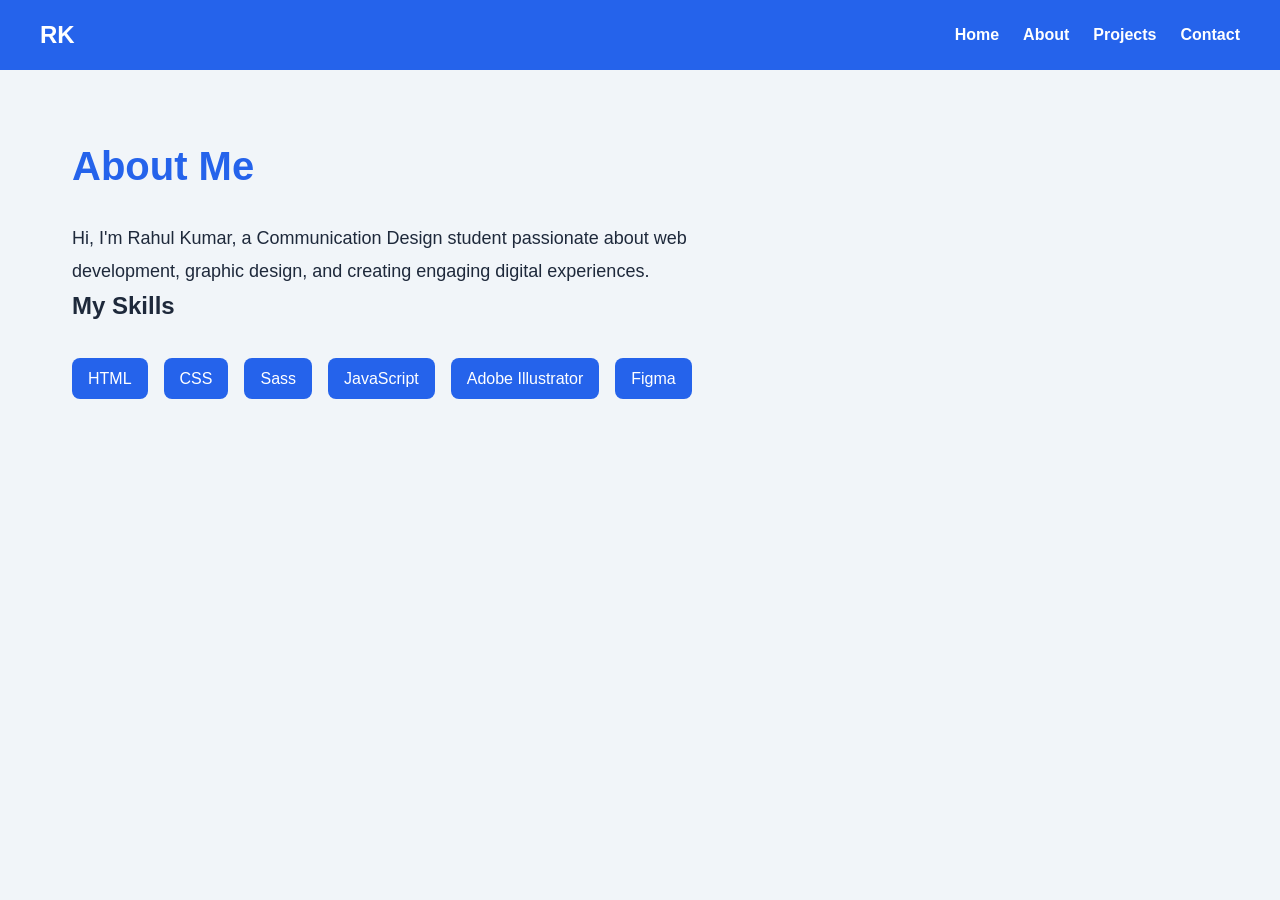
==== about.html @ 7bd64bda "Create and style About page with Sass" ====
<!DOCTYPE html>
<html lang="en">
  <head>
    <meta charset="UTF-8" />
    <meta name="viewport" content="width=device-width, initial-scale=1.0" />
    <title>About | Rahul Kumar</title>
    <link rel="stylesheet" href="main.css" />
  </head>

  <body>
    <header class="site-header">
      <nav class="site-nav" aria-label="Main navigation">
        <a class="site-nav__logo" href="index.html">RK</a>

        <ul class="site-nav__links">
          <li><a href="index.html">Home</a></li>
          <li>
            <a href="about.html" aria-current="page">About</a>
          </li>
          <li><a href="projects.html">Projects</a></li>
          <li><a href="contact.html">Contact</a></li>
        </ul>
      </nav>
    </header>

    <main class="about">
      <h1 class="about__title">About Me</h1>

      <p class="about__description">
        Hi, I'm Rahul Kumar, a Communication Design student
        passionate about web development, graphic design,
        and creating engaging digital experiences.
      </p>

      <h2>My Skills</h2>

      <div class="about__skills">
        <span class="about__skill">HTML</span>
        <span class="about__skill">CSS</span>
        <span class="about__skill">Sass</span>
        <span class="about__skill">JavaScript</span>
        <span class="about__skill">Adobe Illustrator</span>
        <span class="about__skill">Figma</span>
      </div>
    </main>
  </body>
</html>
---- main.css ----
* {
  box-sizing: border-box;
  margin: 0;
  padding: 0;
}

html {
  scroll-behavior: smooth;
}

body {
  font-family: Arial, sans-serif;
  background-color: #f1f5f9;
  color: #1e293b;
  line-height: 1.6;
}

.site-header {
  background-color: #2563eb;
  padding: 1rem 2rem;
}

.site-nav {
  max-width: 75rem;
  margin-inline: auto;
  display: flex;
  justify-content: space-between;
  align-items: center;
  gap: 1.5rem;
}
.site-nav__logo {
  color: white;
  font-size: 1.5rem;
  font-weight: 700;
  text-decoration: none;
}
.site-nav__links {
  display: flex;
  flex-wrap: wrap;
  gap: 1.5rem;
  list-style: none;
}
.site-nav__links a {
  color: white;
  text-decoration: none;
  font-weight: 600;
}
.site-nav__links a:hover, .site-nav__links a:focus-visible {
  text-decoration: underline;
}

.home {
  min-height: 100vh;
  display: flex;
  align-items: center;
  justify-content: center;
  text-align: center;
  padding: 2rem;
}
.home__content {
  max-width: 50rem;
}
.home__title {
  color: #2563eb;
  font-size: 3rem;
  margin-bottom: 1rem;
}
.home__description {
  color: #1e293b;
  font-size: 1.25rem;
  line-height: 1.6;
}

@media (max-width: 40rem) {
  .site-nav {
    flex-direction: column;
  }
  .site-nav__links {
    justify-content: center;
    gap: 1rem;
  }
}
.about {
  max-width: 75rem;
  margin-inline: auto;
  padding: 4rem 2rem;
}
.about__title {
  color: #2563eb;
  font-size: 2.5rem;
  margin-block-end: 1.5rem;
}
.about__description {
  max-width: 45rem;
  font-size: 1.125rem;
  line-height: 1.8;
}
.about__skills {
  display: flex;
  flex-wrap: wrap;
  gap: 1rem;
  margin-block-start: 2rem;
}
.about__skill {
  background-color: #2563eb;
  color: white;
  padding: 0.5rem 1rem;
  border-radius: 0.5rem;
}/*# sourceMappingURL=main.css.map */
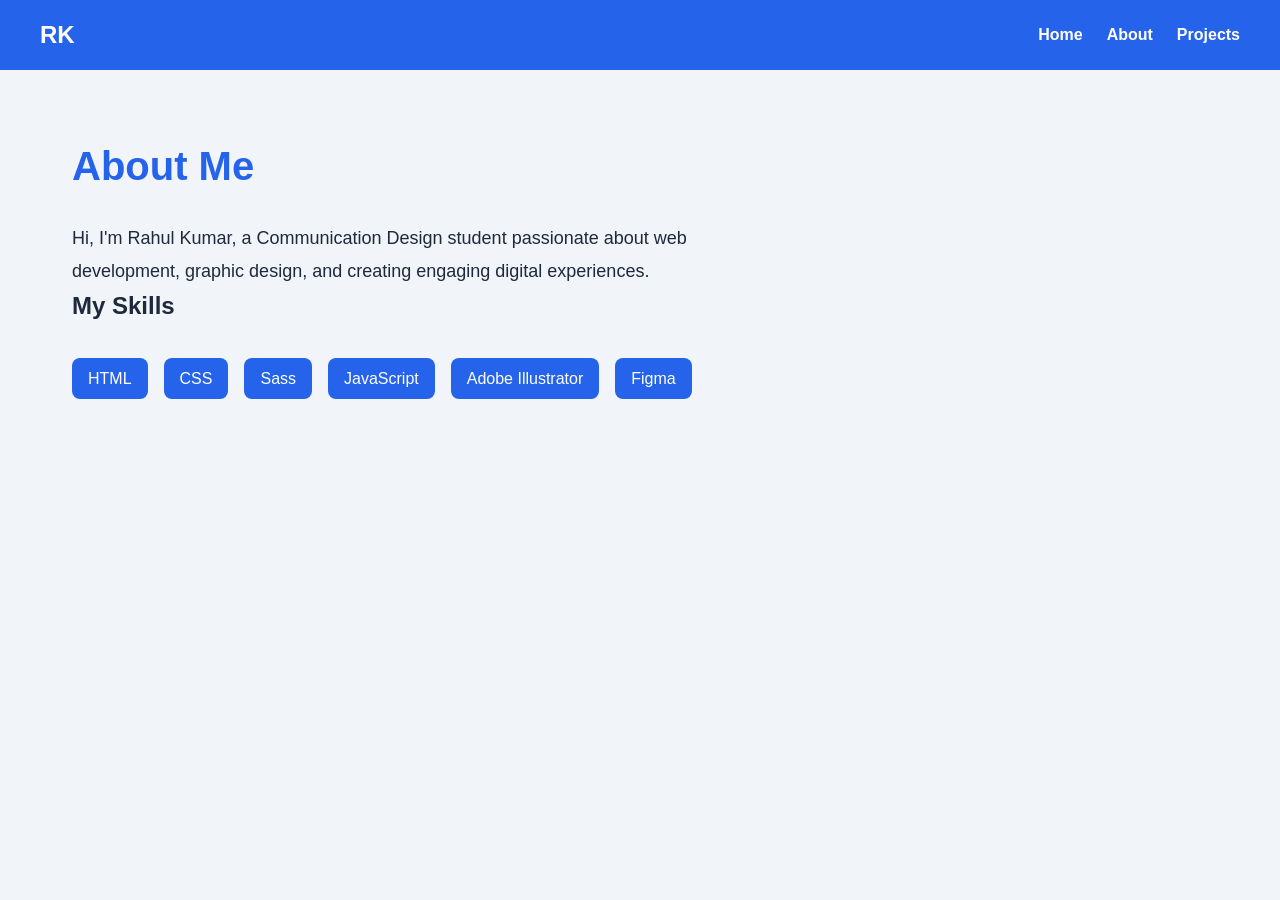
==== commit 9da19b3b: "Remove broken contact links from portfolio navigation" ====
--- a/about.html
+++ b/about.html
@@ -1,5 +1,4 @@
-
-<!DOCTYPE html>
+<!doctype html>
 <html lang="en">
   <head>
     <meta charset="UTF-8" />
@@ -19,7 +18,6 @@
             <a href="about.html" aria-current="page">About</a>
           </li>
           <li><a href="projects.html">Projects</a></li>
-          <li><a href="contact.html">Contact</a></li>
         </ul>
       </nav>
     </header>
@@ -28,9 +26,8 @@
       <h1 class="about__title">About Me</h1>
 
       <p class="about__description">
-        Hi, I'm Rahul Kumar, a Communication Design student
-        passionate about web development, graphic design,
-        and creating engaging digital experiences.
+        Hi, I'm Rahul Kumar, a Communication Design student passionate about web
+        development, graphic design, and creating engaging digital experiences.
       </p>
 
       <h2>My Skills</h2>
--- a/main.css
+++ b/main.css
@@ -106,4 +106,51 @@
   color: white;
   padding: 0.5rem 1rem;
   border-radius: 0.5rem;
+}
+
+.projects {
+  max-width: 75rem;
+  margin-inline: auto;
+  padding: 3rem 2rem;
+}
+.projects h1 {
+  color: #2563eb;
+  font-size: 2rem;
+  margin-bottom: 2rem;
+}
+.projects__grid {
+  display: grid;
+  grid-template-columns: repeat(3, minmax(0, 1fr));
+  gap: 1.5rem;
+}
+.projects__card {
+  background-color: white;
+  padding: 1.5rem;
+  border-radius: 0.75rem;
+  box-shadow: 0 0.25rem 1rem rgba(0, 0, 0, 0.1);
+}
+.projects__card h2 {
+  color: #2563eb;
+  margin-bottom: 0.75rem;
+}
+.projects__card p {
+  margin-bottom: 1rem;
+}
+.projects__card a {
+  display: inline-block;
+  padding: 0.6rem 1rem;
+  background-color: #2563eb;
+  color: white;
+  text-decoration: none;
+  border-radius: 0.4rem;
+  transition: transform 0.3s ease;
+}
+.projects__card a:hover, .projects__card a:focus-visible {
+  transform: translateY(-0.2rem);
+}
+
+@media (max-width: 48rem) {
+  .projects__grid {
+    grid-template-columns: 1fr;
+  }
 }/*# sourceMappingURL=main.css.map */
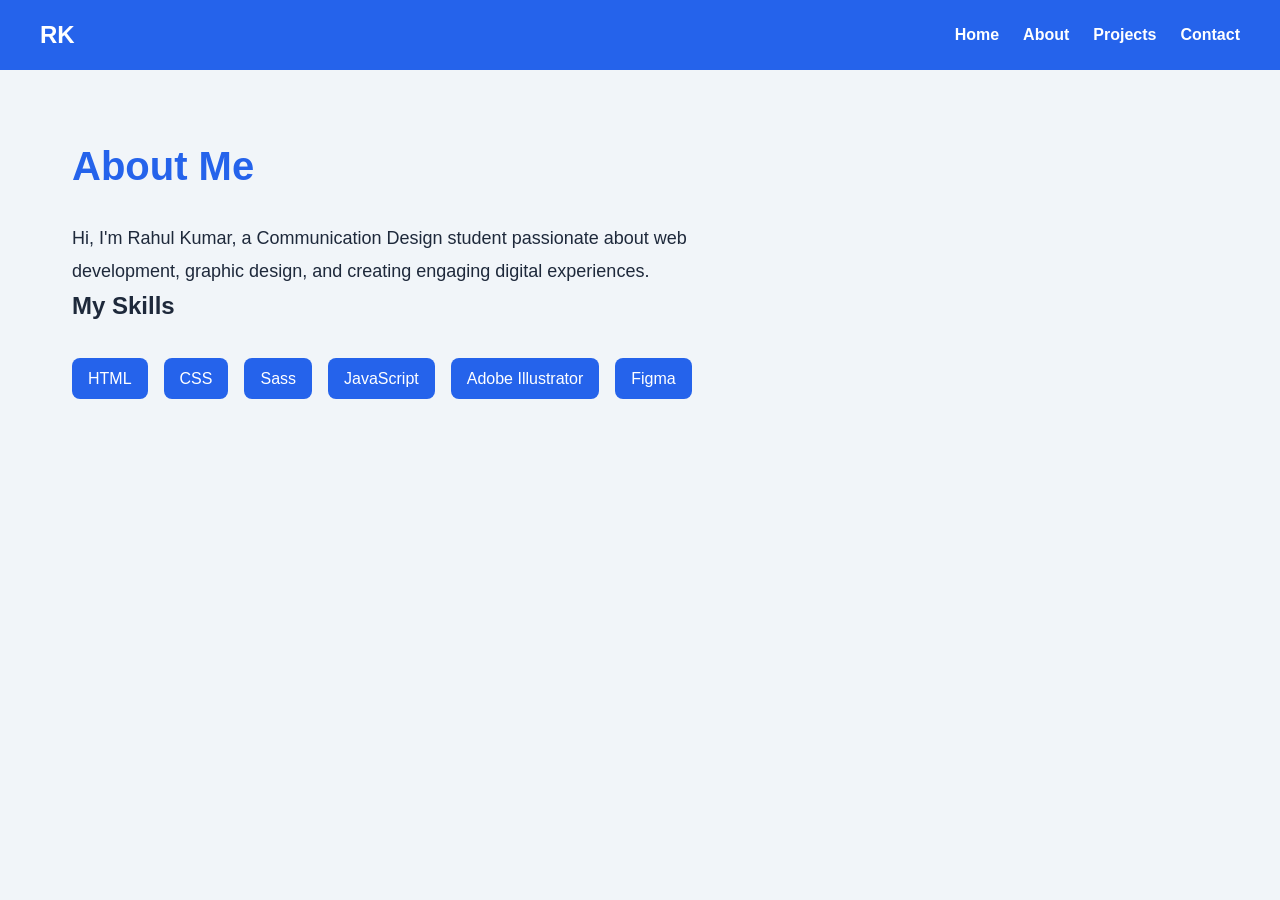
==== commit 3ea95ac2: "Fix responsive navigation across portfolio pages" ====
--- a/about.html
+++ b/about.html
@@ -1,3 +1,4 @@
+
 <!doctype html>
 <html lang="en">
   <head>
@@ -5,6 +6,7 @@
     <meta name="viewport" content="width=device-width, initial-scale=1.0" />
     <title>About | Rahul Kumar</title>
     <link rel="stylesheet" href="main.css" />
+    <script src="menu.js" defer></script>
   </head>
 
   <body>
@@ -12,12 +14,25 @@
       <nav class="site-nav" aria-label="Main navigation">
         <a class="site-nav__logo" href="index.html">RK</a>
 
-        <ul class="site-nav__links">
+        <button
+          class="site-nav__toggle"
+          type="button"
+          aria-label="Toggle navigation"
+          aria-expanded="false"
+          aria-controls="primary-navigation"
+        >
+          <span></span>
+          <span></span>
+          <span></span>
+        </button>
+
+        <ul class="site-nav__links" id="primary-navigation">
           <li><a href="index.html">Home</a></li>
           <li>
             <a href="about.html" aria-current="page">About</a>
           </li>
           <li><a href="projects.html">Projects</a></li>
+          <li><a href="contact.html">Contact</a></li>
         </ul>
       </nav>
     </header>
--- a/main.css
+++ b/main.css
@@ -71,15 +71,6 @@
   line-height: 1.6;
 }
 
-@media (max-width: 40rem) {
-  .site-nav {
-    flex-direction: column;
-  }
-  .site-nav__links {
-    justify-content: center;
-    gap: 1rem;
-  }
-}
 .about {
   max-width: 75rem;
   margin-inline: auto;
@@ -111,46 +102,142 @@
 .projects {
   max-width: 75rem;
   margin-inline: auto;
-  padding: 3rem 2rem;
-}
-.projects h1 {
-  color: #2563eb;
-  font-size: 2rem;
-  margin-bottom: 2rem;
+  padding: 4rem 2rem;
+}
+.projects__title {
+  color: #2563eb;
+  font-size: 2.5rem;
+  margin-block-end: 2rem;
 }
 .projects__grid {
   display: grid;
-  grid-template-columns: repeat(3, minmax(0, 1fr));
+  grid-template-columns: repeat(auto-fit, minmax(min(100%, 16rem), 1fr));
   gap: 1.5rem;
 }
 .projects__card {
   background-color: white;
   padding: 1.5rem;
   border-radius: 0.75rem;
-  box-shadow: 0 0.25rem 1rem rgba(0, 0, 0, 0.1);
+  box-shadow: 0 0.25rem 1rem rgba(0, 0, 0, 0.08);
+  transition: transform 0.3s ease;
+}
+.projects__card:hover {
+  transform: translateY(-0.3rem);
 }
 .projects__card h2 {
   color: #2563eb;
-  margin-bottom: 0.75rem;
+  font-size: 1.5rem;
+  margin-block-end: 0.75rem;
 }
 .projects__card p {
-  margin-bottom: 1rem;
-}
-.projects__card a {
+  line-height: 1.6;
+  margin-block-end: 1.5rem;
+}
+.projects__button {
   display: inline-block;
-  padding: 0.6rem 1rem;
+  padding: 0.75rem 1.5rem;
   background-color: #2563eb;
   color: white;
+  border: none;
+  border-radius: 0.5rem;
   text-decoration: none;
-  border-radius: 0.4rem;
+  cursor: pointer;
   transition: transform 0.3s ease;
 }
-.projects__card a:hover, .projects__card a:focus-visible {
+.projects__button:hover, .projects__button:focus-visible {
   transform: translateY(-0.2rem);
 }
 
-@media (max-width: 48rem) {
-  .projects__grid {
+@media (prefers-reduced-motion: reduce) {
+  .projects__card {
+    transition: none;
+  }
+  .projects__card:hover {
+    transform: none;
+  }
+}
+@media (max-width: 40rem) {
+  .site-nav {
+    flex-direction: column;
+  }
+  .site-nav__links {
+    justify-content: center;
+    gap: 1rem;
+  }
+}
+.contact {
+  padding: 3rem 1.5rem;
+  max-width: 70rem;
+  margin-inline: auto;
+}
+.contact h1 {
+  font-size: 2.5rem;
+  margin-bottom: 2rem;
+  text-align: center;
+}
+.contact__list {
+  display: grid;
+  gap: 2rem;
+  grid-template-columns: repeat(3, 1fr);
+}
+.contact__item {
+  padding: 1.5rem;
+  background-color: white;
+  border-radius: 0.75rem;
+}
+.contact__item h2 {
+  font-size: 1.25rem;
+  margin-bottom: 0.5rem;
+}
+
+@media (max-width: 40rem) {
+  .contact__list {
     grid-template-columns: 1fr;
   }
+}
+.site-nav__toggle {
+  display: none;
+  background: transparent;
+  border: 0;
+  padding: 0.5rem;
+  cursor: pointer;
+}
+.site-nav__toggle span {
+  display: block;
+  inline-size: 1.5rem;
+  block-size: 0.15rem;
+  margin-block: 0.3rem;
+  background-color: white;
+  border-radius: 0.2rem;
+  transition: transform 0.3s ease, opacity 0.3s ease;
+}
+
+@media (max-width: 40rem) {
+  .site-nav {
+    flex-direction: row;
+    flex-wrap: wrap;
+  }
+  .site-nav__toggle {
+    display: block;
+  }
+  .site-nav__links {
+    display: none;
+    flex-basis: 100%;
+    flex-direction: column;
+    align-items: center;
+    gap: 1.5rem;
+    padding-block: 1.5rem;
+  }
+  .site-nav__links.is-open {
+    display: flex;
+  }
+  .site-nav__toggle[aria-expanded=true] span:first-child {
+    transform: translateY(0.45rem) rotate(45deg);
+  }
+  .site-nav__toggle[aria-expanded=true] span:nth-child(2) {
+    opacity: 0;
+  }
+  .site-nav__toggle[aria-expanded=true] span:last-child {
+    transform: translateY(-0.45rem) rotate(-45deg);
+  }
 }/*# sourceMappingURL=main.css.map */
